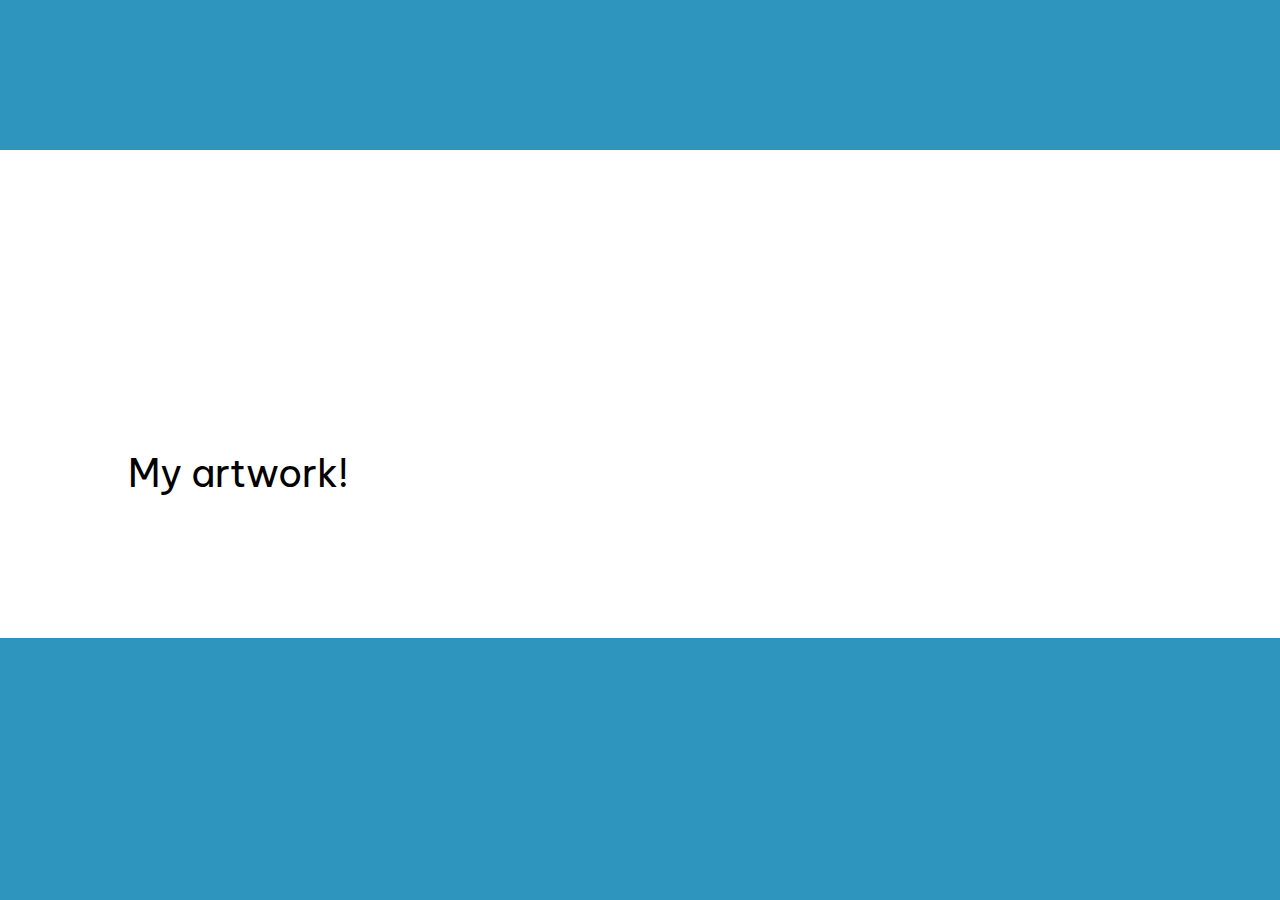
==== art.html @ 38e7c1f7 "change titles" ====
<!DOCTYPE html>
<html lang="en">


<!--The head contains metadata about our page and it's the place where we can load css files (for -->
<!--styling) and javascript files.-->
<head>

    <meta name="author" content="Stephan Risi">
    <meta charset="utf-8">
    <!--<meta name="viewport" content="width=device-width, initial-scale=1, shrink-to-fit=no">-->

    <!-- Load JQuery and Bootstrap. They are javascript library that handle the layouting for us.-->
    <link rel="stylesheet" href="https://stackpath.bootstrapcdn.com/bootstrap/4.3.1/css/bootstrap.min.css" integrity="sha384-ggOyR0iXCbMQv3Xipma34MD+dH/1fQ784/j6cY/iJTQUOhcWr7x9JvoRxT2MZw1T" crossorigin="anonymous">
    <script src="https://code.jquery.com/jquery-3.4.1.min.js" integrity="sha256-CSXorXvZcTkaix6Yvo6HppcZGetbYMGWSFlBw8HfCJo=" crossorigin="anonymous"></script><script src="https://cdnjs.cloudflare.com/ajax/libs/popper.js/1.14.7/umd/popper.min.js" integrity="sha384-UO2eT0CpHqdSJQ6hJty5KVphtPhzWj9WO1clHTMGa3JDZwrnQq4sF86dIHNDz0W1" crossorigin="anonymous"></script>
    <script src="https://stackpath.bootstrapcdn.com/bootstrap/4.3.1/js/bootstrap.min.js" integrity="sha384-JjSmVgyd0p3pXB1rRibZUAYoIIy6OrQ6VrjIEaFf/nJGzIxFDsf4x0xIM+B07jRM" crossorigin="anonymous"></script>

    <!--Set the title for the page-->
    <title>art</title>

    <!-- The nav bar remains the same for every page, so by defining it in only one file, we only
     need to edit it in one place when we make changes to it. -->
    <script> $(function(){$("#header").load("header.html");});</script>

    <!-- Import the css file, which defines how our website looks -->
    <link rel="preconnect" href="https://fonts.googleapis.com">
    <link rel="preconnect" href="https://fonts.gstatic.com" crossorigin>
    <link href="https://fonts.googleapis.com/css2?family=Be+Vietnam+Pro:wght@200&display=swap" rel="stylesheet">
    <link href="css/main.css" rel="stylesheet">

    <style>
        body {
            background-color: rgb(46, 149, 190);
        }
    </style>

</head>


<!--We define the elements that we actually want to display in the body element-->
<body>

    <!--This element is a placeholder for the header with the navbar, which we load above-->
    <div id="header"></div>


    <div class="white-box">

        <!--h1 stands for heading 1, the largest kind of header. You can add smaller headings with h2, h3 etc.-->
        <h1 id="setup">My artwork!</h1>

 
    </div>

</body>
---- css/main.css ----
html {
  font-size: 75%; /* font-size 1em = 10px on default browser settings */
}

body {
    padding-top: 150px;
    /* font-family: et-book, Palatino, "Palatino Linotype", "Palatino LT STD", "Book Antiqua", Georgia, serif; */
    font-family: 'Be Vietnam Pro', sans-serif;
}

.column {
    display: flex;
    flex-direction: column;
    padding-left: 10%;
    padding-right: 10%;
    max-width: 100rem;
    padding-bottom: 10%;
}

.white-box {
    background-color: white;
    color: black;
    padding-left: 10%;
    padding-right: 10%;
    padding-top: 20%;
    padding-bottom: 10%;
}

h1 {
    font-weight: 400;
    margin-top: 4rem;
    margin-bottom: 1.5rem;
    font-size: 3.2rem;
    line-height: 1;
}

h2 {
    padding-top: 30px;
}

p {
    font-size: 1.4rem;
    line-height: 2rem;
}

.demo_font_arial{
    font-family: arial, sans-serif;
}

img {
    max-width: 100%;
    height: auto;
    padding-top: 50px;
    padding-bottom: 50px;
}
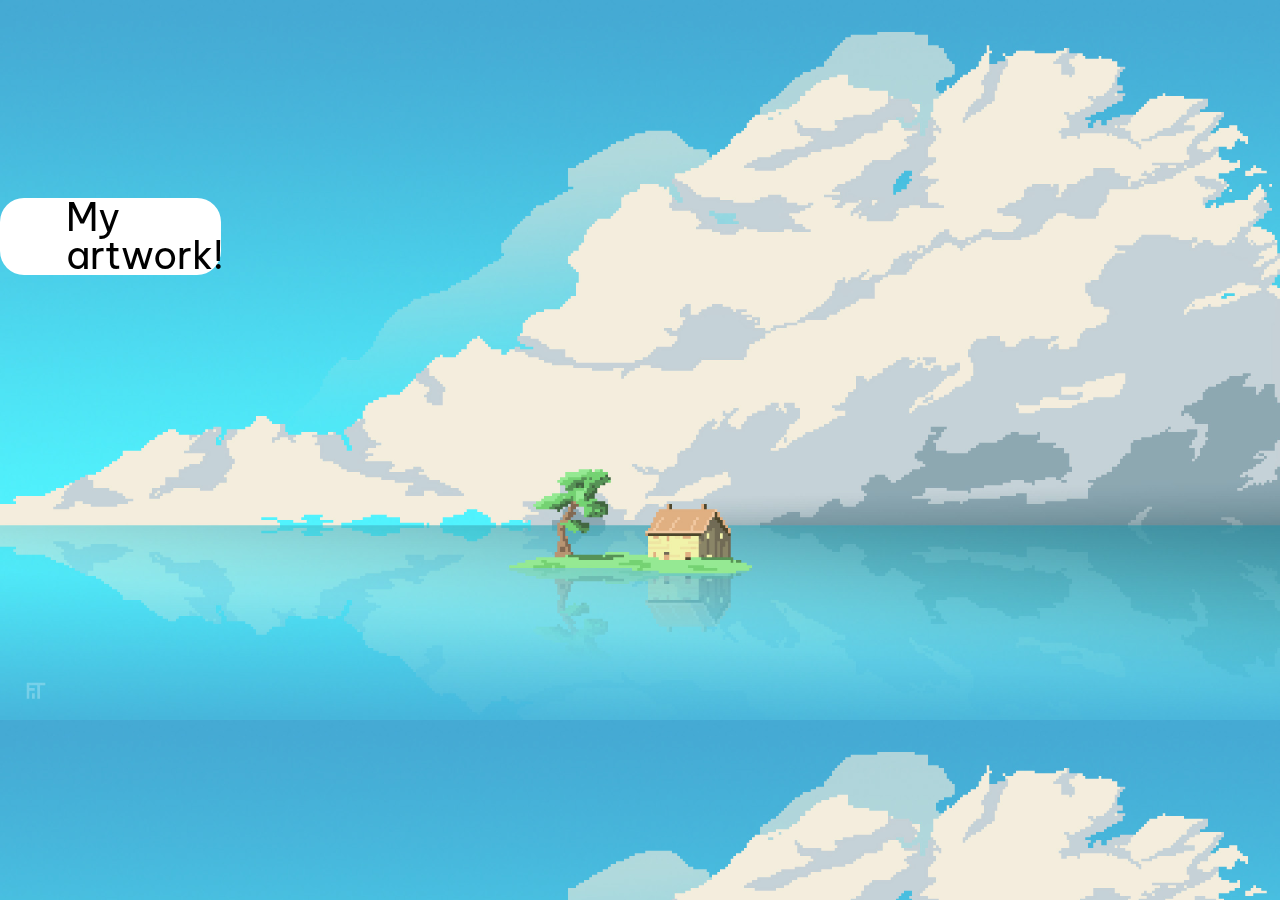
==== commit 6d192e35: "change backgrounds" ====
--- a/art.html
+++ b/art.html
@@ -30,7 +30,9 @@
 
     <style>
         body {
-            background-color: rgb(46, 149, 190);
+            background-image: url("/images/new_background.jpg");
+            position: fixed;
+            background-size: cover;
         }
     </style>
 
--- a/css/main.css
+++ b/css/main.css
@@ -20,10 +20,9 @@
 .white-box {
     background-color: white;
     color: black;
-    padding-left: 10%;
-    padding-right: 10%;
-    padding-top: 20%;
-    padding-bottom: 10%;
+    padding-left: 30%;
+    padding-right: 30%;
+    border-radius: 2em;
 }
 
 h1 {
